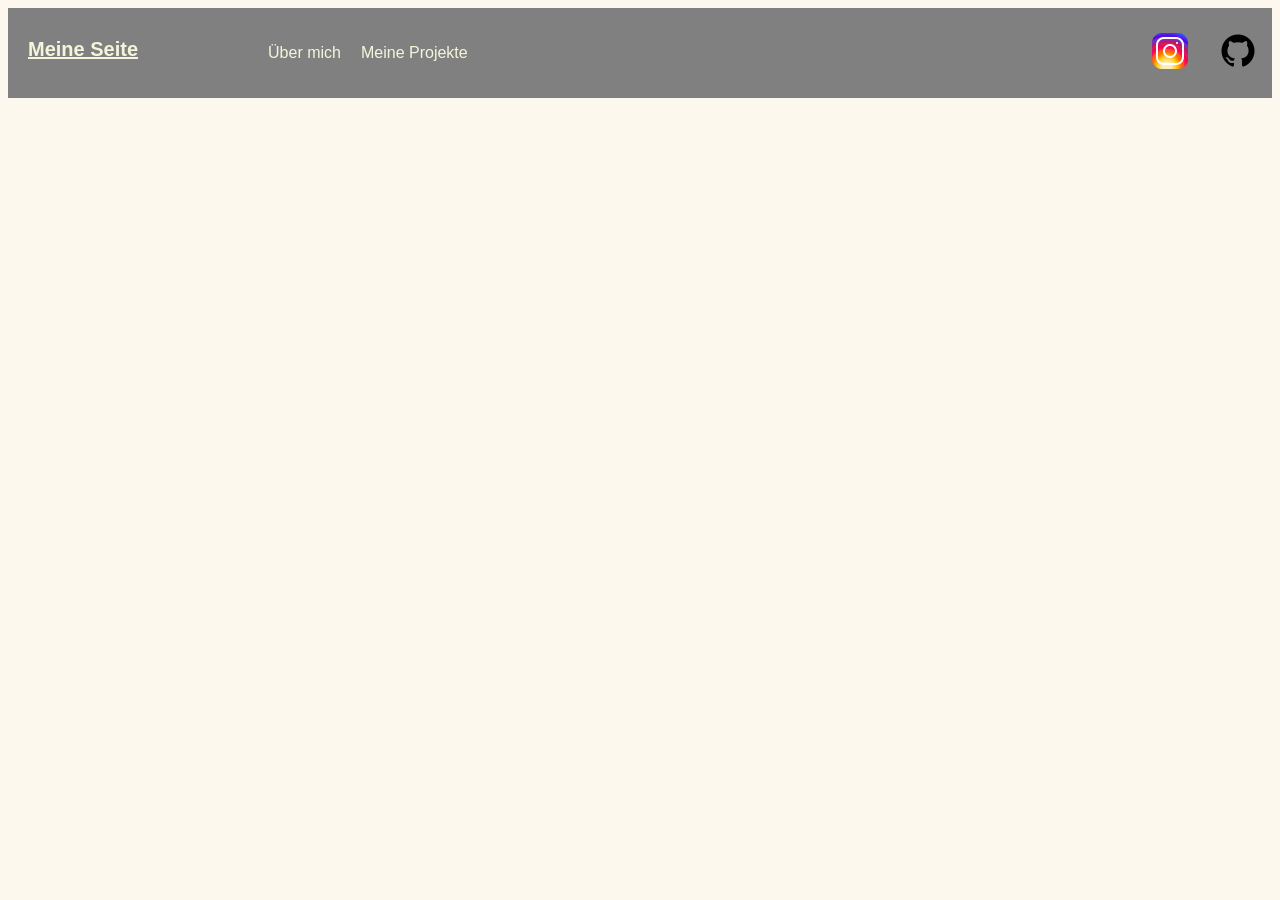
==== projekte.html @ 694b1dd0 "Links angepasst - Es wurden links in der navbar angeasst. - Neue Seiten erstellt: "Übermich" + "Proj" ====
<!DOCTYPE html>
<html lang="en">
<head>
    <meta charset="UTF-8">
    <meta name="viewport" content="width=device-width, initial-scale=1.0">

    <link rel="stylesheet" href="./style.css">
    <link rel="stylesheet" href="./Swipper/swiper-bundle.min.css">
    <link rel="shortcut icon" href="./Images/icons8-projekt-40.png" type="image/x-icon">
    
    <title>Meine Projekte | Tom Lippmann</title>
</head>
<body>
    <header>
        <nav class="navbar">
            <section class="nav-links">
                <a href="/#"><h2>Meine Seite</h2></a>  
                <a href="/übermich.html" target="_blank">Über mich</a>
                <a href="/projekte.html" target="_blank">Meine Projekte</a>
            </section>

            <section class="nav-social">
                <a href="https://www.instagram.com/tratos91/" title="Instagram" target="_blank"><img
                        src="./Images/icons8-instagram-48.png" alt="Instagram"></a>
                <a href="https://github.com/" title="Github Account" target="_blank"><img
                        src="./Images/icons8-github-48.png" alt="Github"></a>
            </section>
        </nav>
    </header>


    
</body>
</html>
---- style.css ----
/* === Body & Navbar === */
body {
    background-color: rgb(252,248,237);
    font-family: Arial, Helvetica, sans-serif;
}

header {
    display: flex;
    position: static;
    top: 0;
    left: 0;
}

.navbar {
    display: flex;
    flex-direction: row;
    flex-wrap: wrap;
    align-content: center;
    justify-content: space-between;
    align-items: center;
    background-color: grey;
    z-index: 1;
    width: 100%;
}

.nav-links {
    display: flex;
    align-items: center;
}

.nav-social {
    display: flex;
}

.navbar h2 {
    color: beige;
    padding: 10px;
}

.navbar a {
    color: beige;
    padding: 10px;
}

/* === Main Sektion === */

main {
    display: flex;
    flex-direction: column;
    flex-wrap: wrap;
    justify-content: flex-start;
    align-items: center;
    margin:auto;
    max-width: 100%;
}

.Profil {
    display: flex;
    flex-direction: row;
    background-color: grey;
    color: rgb(182, 196, 146);
    padding: 20px;
    width: 90vw;
    border-radius: 15px;
    box-shadow: 15px 10px 10px;
    color: black;
}

.Profil .vorstellung{
    width: 50vh;
}

.Profil h1,h3,article {
    color: beige;
}

.Profil-Foto{
    width: 50vh;
}

.Profil img {
    width: 250px;
    height: auto;
    border-radius: 20%;
    object-fit: cover;
    padding: 10px;
}

article {
    padding: 10px;
    max-width: auto;
}

article:hover {
    background-color:rgb(48, 48, 48);
    transition: 2s; 
}

a{
    text-decoration: none;
}

/* === Swiper === */

.swiper {
    width: 25vh;
    height: auto;
    transition: 2s;
    display: block;
}

.swiper-wrapper {
    transition: 2s;
}

.swiper-slide a {
    display: flex;
    justify-content: center;
    align-items: center;
}

.swiper-slide img {
    width: 150px;
}

.swiper-slide .project-description {
    display: block;
    color: beige;

}

.swiper-slide .project-description-headline {
    padding: 4px;
}

.swiper-slide .project-description-text {
    padding: 4px;
}

/* === Projekte === */

.Projekte{
    display: flex;
    flex-direction: row-reverse;
    background-color: grey;
    width: 70vw;
    border-radius: 15px;
    margin: 30px;
    padding: 20px;
    box-shadow: 15px 10px 10px;
    
}

.Projekte h1,h2 {
    margin-top: 10px;
    margin-right: 100px;
    padding: 5px;
    text-decoration: underline;
    font-size: 20px;
    color: beige;
}

.Projekte .project-description{
    width: 50vh;
}

.Projekte ul {
    list-style: inside;
}

/* === Junior-Programmer === */

.junior-programmer{
    display: flex;
    flex-direction: row;
    background-color: grey;
    color: rgb(182, 196, 146);
    padding: 20px;
    width: 70vw;
    border-radius: 15px;
    box-shadow: 15px 10px 10px;
    color: black;
}

.junior-description{
    width: 50vh;
    padding:20px;
    color:beige;
    flex:1;
}

.junior-img{
    flex:1;
}

.junior-programmer img{
    width: 400px;
    height: auto;
    border-radius: 20%;
    object-fit: cover;
    padding: 10px;
}

/* === Footer === */

footer {
    display: flex;
    margin: 50px;
    justify-content: center;
}

footer a {
    padding: 0px 10px;
}


/* === Responsive Style === */
@media(min-width: 850px) {
    main {
        display: flex;
        flex-direction: column;
        flex-wrap: nowrap;
        justify-content: baseline;
        align-items: center;
        width: 100vw;
        margin: 0vh;
    }
    .Profil{
        width: 70%;
        margin-top: 5%;       
    }
}

@media(max-width:849px){
    .Profil{
        display: flex;
        flex-direction: column;
        width: auto;
        margin: 5%;
    }
}
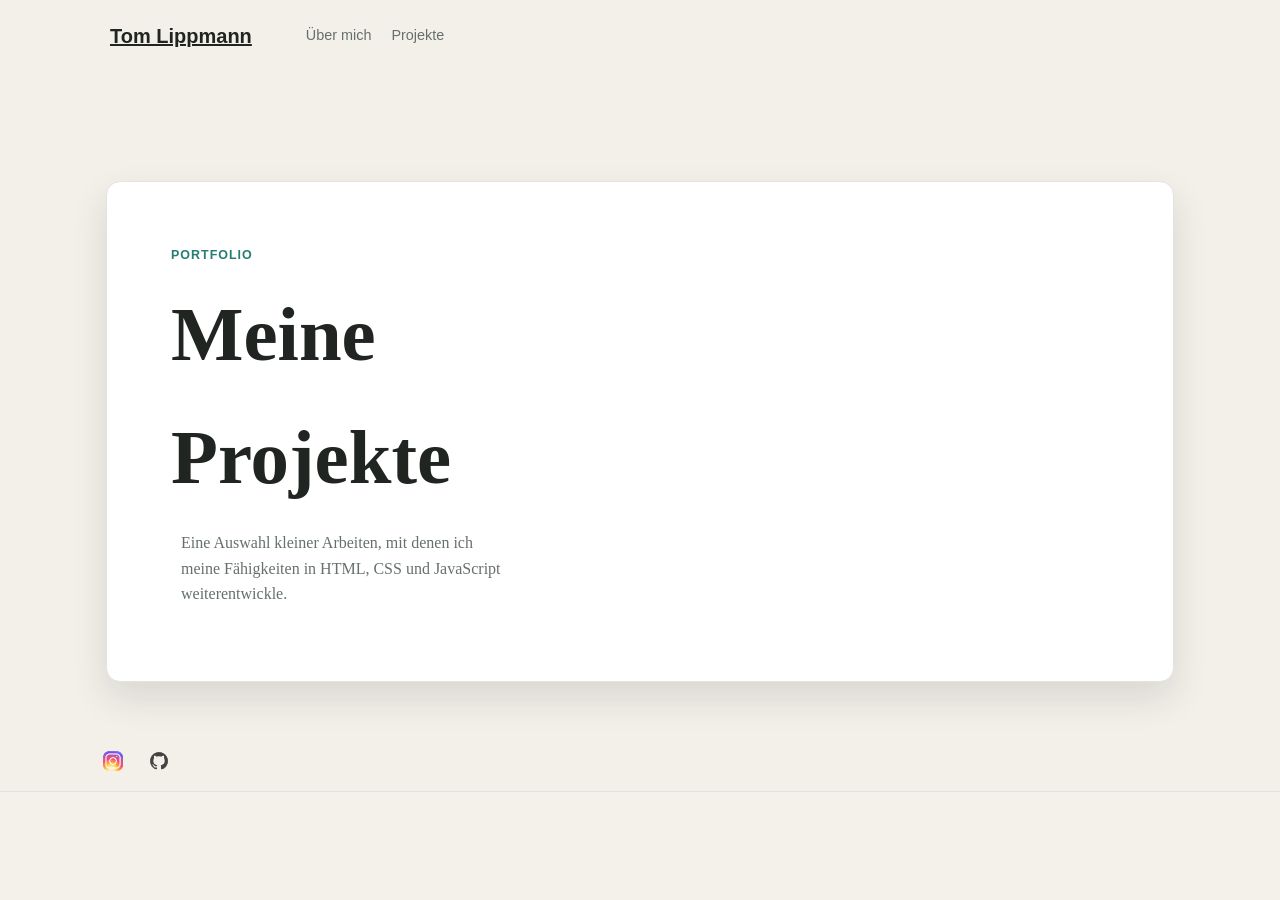
==== commit a9c8afc3: "Änderungen abspeichern" ====
--- a/projekte.html
+++ b/projekte.html
@@ -1,5 +1,5 @@
 <!DOCTYPE html>
-<html lang="en">
+<html lang="de">
 <head>
     <meta charset="UTF-8">
     <meta name="viewport" content="width=device-width, initial-scale=1.0">
@@ -14,11 +14,19 @@
     <header>
         <nav class="navbar">
             <section class="nav-links">
-                <a href="/#"><h2>Meine Seite</h2></a>  
-                <a href="/übermich.html" target="_blank">Über mich</a>
-                <a href="/projekte.html" target="_blank">Meine Projekte</a>
+                <a href="./index.html"><h2>Tom Lippmann</h2></a>
+                <a href="./übermich.html">Über mich</a>
+                <a href="./projekte.html">Projekte</a>
             </section>
-
+    <main>
+        <section class="Profil">
+            <div class="vorstellung">
+                <p class="eyebrow">Portfolio</p>
+                <h1>Meine Projekte</h1>
+                <article>Eine Auswahl kleiner Arbeiten, mit denen ich meine Fähigkeiten in HTML, CSS und JavaScript weiterentwickle.</article>
+            </div>
+        </section>
+    </main>
             <section class="nav-social">
                 <a href="https://www.instagram.com/tratos91/" title="Instagram" target="_blank"><img
                         src="./Images/icons8-instagram-48.png" alt="Instagram"></a>
--- a/style.css
+++ b/style.css
@@ -239,3 +239,129 @@
         margin: 5%;
     }
 }
+
+/* Modern portfolio overrides */
+:root {
+    --background: #f4f1ea;
+    --surface: #ffffff;
+    --ink: #202522;
+    --muted: #66706b;
+    --accent: #287c74;
+    --accent-dark: #195c56;
+    --line: #dfe5df;
+    --shadow: 0 16px 36px rgba(32, 37, 34, 0.12);
+}
+
+* { box-sizing: border-box; }
+
+body {
+    margin: 0;
+    background: var(--background);
+    color: var(--ink);
+    font-family: Georgia, 'Times New Roman', serif;
+    line-height: 1.6;
+}
+
+header {
+    border-bottom: 1px solid var(--line);
+    background: rgba(244, 241, 234, 0.94);
+}
+
+.navbar {
+    width: min(1100px, calc(100% - 2rem));
+    min-height: 76px;
+    margin: 0 auto;
+    background: transparent;
+}
+
+.navbar h2 {
+    margin: 0 1.5rem 0 0;
+    color: var(--ink);
+    font-size: 1.25rem;
+}
+
+.navbar a { color: var(--muted); font-family: Arial, Helvetica, sans-serif; font-size: 0.9rem; }
+.navbar a:hover, .navbar a:focus-visible { color: var(--accent); }
+.nav-social img { width: 26px; height: 26px; opacity: 0.72; }
+
+main {
+    gap: 2rem;
+    width: min(1100px, calc(100% - 2rem));
+    margin: 3.5rem auto;
+}
+
+.Profil, .Projekte, .junior-programmer {
+    width: 100%;
+    border: 1px solid var(--line);
+    border-radius: 14px;
+    background: var(--surface);
+    box-shadow: var(--shadow);
+}
+
+.Profil {
+    display: grid;
+    grid-template-columns: minmax(220px, 0.8fr) 1.2fr;
+    align-items: center;
+    gap: clamp(2rem, 6vw, 5rem);
+    padding: clamp(1.5rem, 5vw, 4rem);
+}
+
+.Profil-Foto { width: auto; text-align: center; }
+.Profil .vorstellung { width: auto; }
+.Profil img { width: min(100%, 280px); aspect-ratio: 1; border-radius: 50%; object-fit: cover; padding: 0; }
+.Profil h1 { margin: 0; color: var(--ink); font-size: clamp(2.4rem, 6vw, 4.8rem); }
+.Profil h3 { margin: 0.75rem 0; color: var(--accent); font-size: 1.25rem; }
+article { max-width: 62ch; color: var(--muted); }
+
+.eyebrow {
+    margin: 0 0 0.5rem;
+    color: var(--accent);
+    font-family: Arial, Helvetica, sans-serif;
+    font-size: 0.78rem;
+    font-weight: bold;
+    letter-spacing: 0.08em;
+    text-transform: uppercase;
+}
+
+.button {
+    display: inline-block;
+    margin-top: 1rem;
+    padding: 0.75rem 1.1rem;
+    border-radius: 6px;
+    background: var(--accent);
+    color: #ffffff;
+    font-family: Arial, Helvetica, sans-serif;
+    font-size: 0.9rem;
+}
+
+.button:hover, .button:focus-visible { background: var(--accent-dark); }
+
+.Projekte, .junior-programmer {
+    display: grid;
+    grid-template-columns: 1fr 1fr;
+    gap: 2rem;
+    padding: clamp(1.5rem, 4vw, 3rem);
+}
+
+.Projekte h1, .Projekte h2, .junior-programmer h2 { margin: 0 0 1rem; color: var(--ink); text-decoration: none; }
+.Projekte h1 { font-size: 1.8rem; }
+.Projekte h2, .junior-programmer h2 { font-size: 1.4rem; }
+.Projekte .project-description, .junior-description { width: auto; }
+.Projekte ul { padding-left: 1.2rem; color: var(--muted); }
+.swiper { width: 100%; min-width: 0; }
+.swiper-slide img { width: min(100%, 260px); border-radius: 8px; }
+.swiper-button-prev, .swiper-button-next { color: var(--accent) !important; }
+.junior-programmer { align-items: center; }
+.junior-description { padding: 0; }
+.junior-img img { width: 100%; max-height: 300px; border-radius: 8px; object-fit: cover; padding: 0; }
+
+footer { gap: 1.5rem; margin: 3rem auto; font-family: Arial, Helvetica, sans-serif; font-size: 0.85rem; }
+footer a { color: var(--muted); }
+
+@media (max-width: 700px) {
+    .navbar { align-items: flex-start; flex-direction: column; padding: 1rem 0; }
+    .nav-links { flex-wrap: wrap; }
+    .navbar h2 { width: 100%; margin-right: 0; }
+    .Profil, .Projekte, .junior-programmer { grid-template-columns: 1fr; }
+    main { margin: 2rem auto; }
+}
